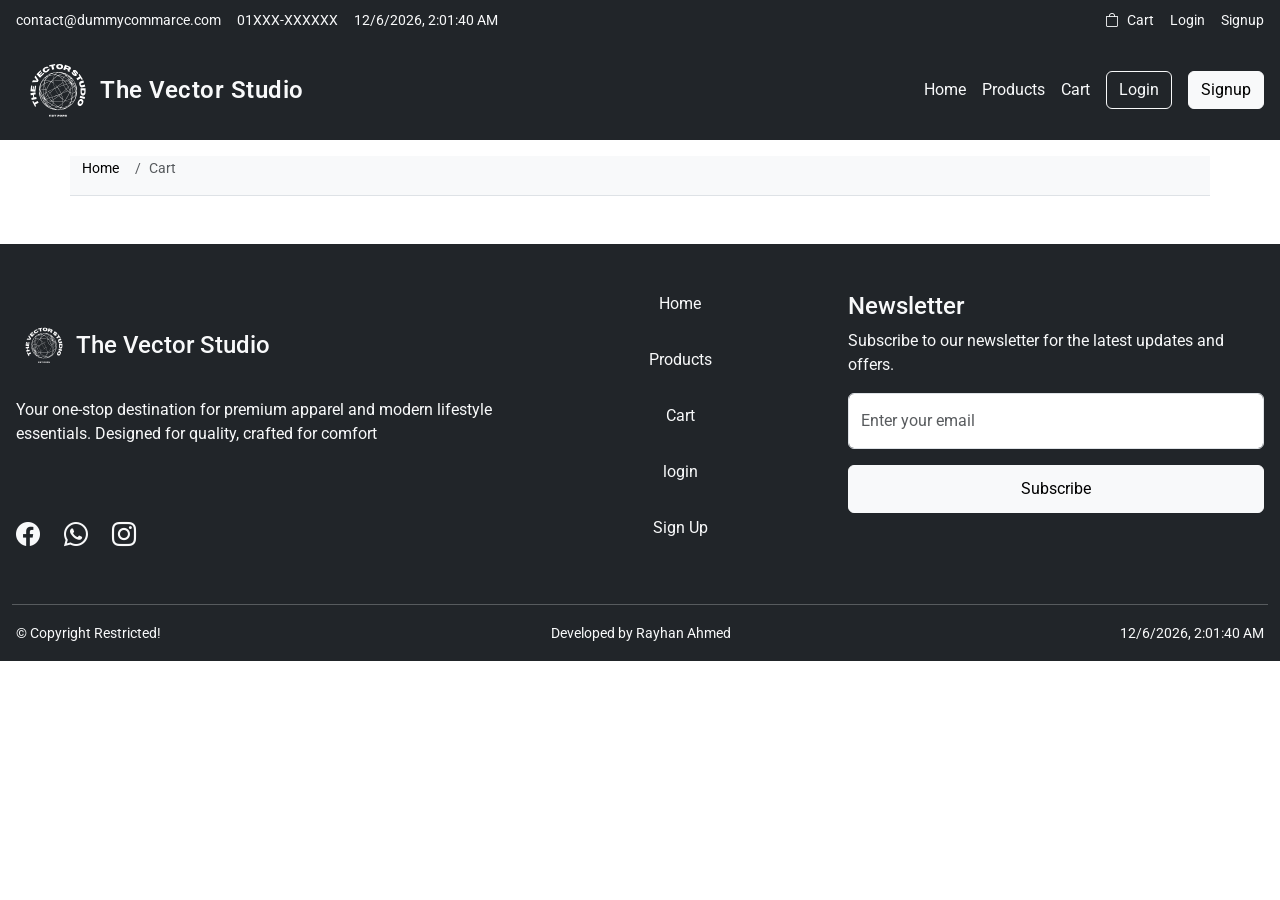
==== cart.html @ 9f8229d3 "Product page updated" ====
<!DOCTYPE html>
<html lang="en">
<head>
    <meta charset="UTF-8">
    <meta name="viewport" content="width=device-width, initial-scale=1.0">
    <title>ABC Product</title>

    <!-- Bootstrap @5.0.2 CDN link-->
    <link href="https://cdn.jsdelivr.net/npm/bootstrap@5.0.2/dist/css/bootstrap.min.css" rel="stylesheet" integrity="sha384-EVSTQN3/azprG1Anm3QDgpJLIm9Nao0Yz1ztcQTwFspd3yD65VohhpuuCOmLASjC" crossorigin="anonymous">
    
    <!-- Bootstrap Icons -->
    <link rel="stylesheet" href="https://cdn.jsdelivr.net/npm/bootstrap-icons@1.13.1/font/bootstrap-icons.min.css">

     <!-- Local CSS -->
     <link rel="stylesheet" href="css/style.css">
</head>
<body>
    <!-- Header -->
    <div class="top-header containe-fluid d-flex justify-content-between align-items-center px-3 py-2 text-light bg-dark fs-14">

        <!-- Contact Info and Date/Time -->
        <div class="d-flex gap-3 align-items-center">
            <a href="mailto:contact@dummycommarce.com">contact@dummycommarce.com</a>
            <a href="tel:+8801XXX-XXXXXX">01XXX-XXXXXX</a></span>
            <span class="datetime" id="datetime">Date and Time</span>
        </div>

        <!-- User Account Links -->
        <div class="justify-content-end align-items-center d-flex gap-3">
            <a href="cart.html" class="d-flex flex-row gap-2 align-items-center">
                <i class="bi bi-bag"></i> Cart
            </a>
            <a href="login.html">
                Login
            </a>
            <a href="signup.html">
                Signup
            </a>
        </div>
    </div>

    <!-- Navbar -->
    <nav class="navbar container-fluid d-flex justify-content-between align-items-center bg-dark pt-2 px-3 text-light">

        <!-- Brand Logo -->
        <a href="index.html" class="d-inline-flex align-items-center">
            <img src="assets/Logo/logo-bw.svg" alt="Logo" class="size-logo">
            <span class="fs-logo">The Vector Studio</span>
        </a>
            
        <!-- Navigation Links -->
            <div>
                <ul class="d-flex list-unstyled mb-0 gap-3 justify-content-end align-items-center">
                    <li><a href="index.html">Home</a></li>
                    <li><a href="products.html">Products</a></li>
                    <li><a href="cart.html">Cart</a></li>
                    <li><a href="login.html" class="btn btn-outline-light">Login</a></li>
                    <li><a href="signup.html" class="btn btn-light">Signup</a></li>
                </ul>
            </div>
    </nav>

    <!-- Breadcrumb -->
    <nav aria-label="breadcrumb" class="container mt-3 bg-light border-bottom mb-4 h-40px">
        <ol class="breadcrumb fs-14 list-unstyled d-flex gap-2 mb-0">
            <li class="breadcrumb-item"><a href="index.html">Home</a></li>
            <li class="breadcrumb-item active" aria-current="page">Cart</li>
        </ol>
    </nav>

    <!-- Big Footer -->
    <footer class="container-fluid pt-5 mt-5 bg-dark text-light">
        <div class="d-flex flex-row align-items-top justify-content-between px-1 pb-3">
            <div class="row col-5">
                <div class="d-flex gap-1 align-items-center">
                    <img src="assets/Logo/logo-bw.svg" alt="The Vector Studio Logo" class="footer-logo">
                    <h4 class="mb-0">The Vector Studio</h4>
                </div>
                <p class="mb-0">Your one-stop destination for premium apparel and modern lifestyle essentials. Designed for quality, crafted for comfort</p>

                <div class="d-flex gap-4 align-items-center">
                    <a href="facebook.com" class="text-light fs-4"><i class="bi bi-facebook"></i></a>
                    <a href="whatsapp.com" class="text-light fs-4"><i class="bi bi-whatsapp"></i></a>
                    <a href="instagram.com" class="text-light fs-4"><i class="bi bi-instagram"></i></a>
                </div>
            </div>
            <div class="col-3 align-items-center">
                <ul class="list-unstyled d-flex flex-column gap-3 text-center">
                    <li class="h-40px"><a href="index.html">Home</a></li>
                    <li class="h-40px"><a href="products.html">Products</a></li>
                    <li class="h-40px"><a href="cart.html">Cart</a></li>
                    <li class="h-40px"><a href="login.html">login</a></li>
                    <li class="h-40px"><a href="signup.html">Sign Up</a></li>
                </ul>
            </div>
            <div class="col-4">
                <h4>Newsletter</h4>
                <p>Subscribe to our newsletter for the latest updates and offers.</p>
                <div class="d-flex flex-column gap-3 align-items-center">
                    <input type="email" placeholder="Enter your email" class="form-control w-100 h-56px">
                    <button class="btn btn-light w-100 h-48px">Subscribe</button>
                </div>
            </div>
        </div>
        <hr>

        <!-- Footer -->
        <div class="d-flex flex-row align-items-center justify-content-between fs-14 px-1">
            <p>&copy; Copyright Restricted!</p>
            <p>Developed by <a href="https://github.com/rayhan09niloy" class="text-light">Rayhan Ahmed</a></p>
            <p id="datetime2">Date and Time</p>
        </div>
     </footer>
     
    <!-- JavaScript Files -->
    <script src="js/script.js"></script>
    
    <!--Bootstrap JS -->
    <script src="https://cdn.jsdelivr.net/npm/bootstrap@5.0.2/dist/js/bootstrap.bundle.min.js" integrity="sha384-MrcW6ZMFYlzcLA8Nl+NtUVF0sA7MsXsP1UyJoMp4YLEuNSfAP+JcXn/tWtIaxVXM" crossorigin="anonymous"></script>
</body>
</html>
---- css/style.css ----
@import url('https://fonts.googleapis.com/css2?family=Roboto:ital,wght@0,100..900;1,100..900&display=swap');

*, *::before, *::after {
    box-sizing: border-box;
    scrollbar-width: thin;
}

body {
   margin: 0;
   padding: 0;
   text-decoration: none;
   font-family: 'Roboto', sans-serif;
   font-size: 1rem;
   line-height: 150%;
   text-align: left;
   color: #000;
   text-decoration: none;
}
a {
   text-decoration: none;
   color: inherit;
}
.a-style {
   text-decoration: none;
   color: #051498;
}
a:hover {
   text-decoration: none;
   color: #99a2f2;
}
.h-56px {
    height: 56px;
}
.h-84px {
    height: 84px;
}
.h-40px {
    height: 40px;
}
.h-48px {
    height: 48px !important;
}
.size-logo {
    width: auto;
    height: 84px;
    aspect-ratio: 1/1;
    object-fit: contain;
}
.footer-logo {
    width: auto;
    height: 56px;
    aspect-ratio: 1/1;
    object-fit: contain;
}
.fs-14 {
    font-size: 14px;
}
.fs-20 {
    font-size: 20px;
}
.fs-logo {
    font-size: 24px;
    margin-bottom: 0;
    letter-spacing: 0.5px;
    font-weight: 600;
}
.radius {
    border-radius: 12px !important;
}
.ratio {
    aspect-ratio: 1/1;
    object-fit: cover;
}
.mxw-440px {
    max-width: 440px;
}
.mxw-480px {
    max-width: 480px;
}
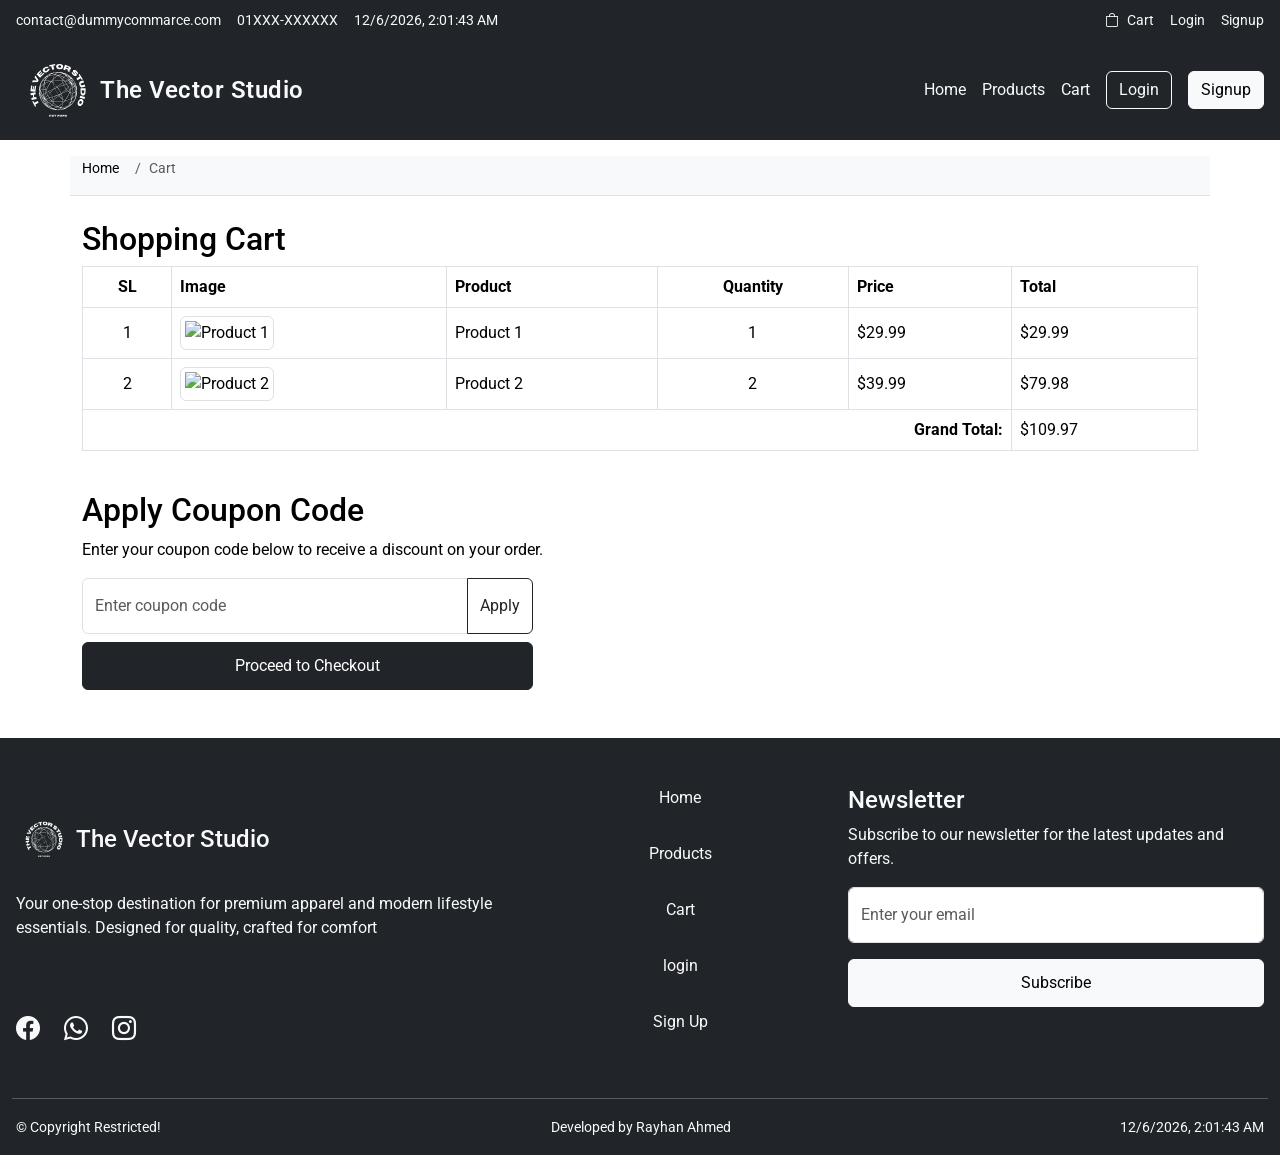
==== commit 09cc0014: "Cart page added and twicks were made.. Project is now finished" ====
--- a/cart.html
+++ b/cart.html
@@ -68,6 +68,72 @@
         </ol>
     </nav>
 
+    <!-- Overview of the cart section -->
+    <section class="container mt-4">
+        <h2>Shopping Cart</h2>
+        
+        <!-- Table to display cart items -->
+        <div class="table-responsive">
+            <table class="table table-bordered table-hover align-middle">
+                <thead>
+                    <tr>
+                        <th scope="col" class="text-center">SL</th>
+                        <th scope="col">Image</th>
+                        <th scope="col">Product</th>
+                        <th scope="col" class="text-center">Quantity</th>
+                        <th scope="col">Price</th>
+                        <th scope="col">Total</th>
+                    </tr>
+                </thead>
+                
+                <!-- Cart items will be added here -->
+                <tbody id="cart-items">
+                    <tr>
+                        <td class="text-center">1</td>
+                        <td><img src="S:\ssdi-nsda-lvl3-assessment-project-demo-practice\assets\Products\product-1.png" alt="Product 1" class="img-fluid img-thumbnail size-100px"></td>
+                        <td>Product 1</td>
+                        <td class="text-center">1</td>
+                        <td>$29.99</td>
+                        <td>$29.99</td>
+                    </tr>
+                    <tr>
+                        <td class="text-center">2</td>
+                        <td><img src="S:\ssdi-nsda-lvl3-assessment-project-demo-practice\assets\Products\product-2.png" alt="Product 2" class="img-fluid img-thumbnail size-100px"></td>
+                        <td>Product 2</td>
+                        <td class="text-center">2</td>
+                        <td>$39.99</td>
+                        <td>$79.98</td>
+                    </tr>
+                </tbody>
+
+                <!-- Cart summary -->
+                <tfoot>
+                    <tr>
+                        <td colspan="5" class="text-end"><strong>Grand Total:</strong></td>
+                        <td id="grand-total">$109.97</td>
+                    </tr>
+                </tfoot>
+
+            </table>
+
+        </div>
+    </section>
+
+    <!-- Coupon code section -->
+    <section class="container mt-4">
+        <h2>Apply Coupon Code</h2>
+        <p>Enter your coupon code below to receive a discount on your order.</p>
+        <div class="row">
+            <div class="col-md-5">
+                <div class="input-group h-56px">
+                    <input type="text" class="form-control" placeholder="Enter coupon code">
+                    <button class="btn btn-outline-dark">Apply</button>
+                </div>
+                <button class="btn btn-dark mt-2 w-100 h-48px" type="submit" onclick="alert('Confirmed!')">Proceed to Checkout</button>
+            </div>
+        </div>
+    </section>
+
     <!-- Big Footer -->
     <footer class="container-fluid pt-5 mt-5 bg-dark text-light">
         <div class="d-flex flex-row align-items-top justify-content-between px-1 pb-3">
--- a/css/style.css
+++ b/css/style.css
@@ -76,4 +76,12 @@
 }
 .mxw-480px {
     max-width: 480px;
+}
+.text-color-not-important {
+    color: #292929 !important;
+}
+.size-100px {
+    width: 100px;
+    height: 100px;
+    aspect-ratio: 1/1;
 }
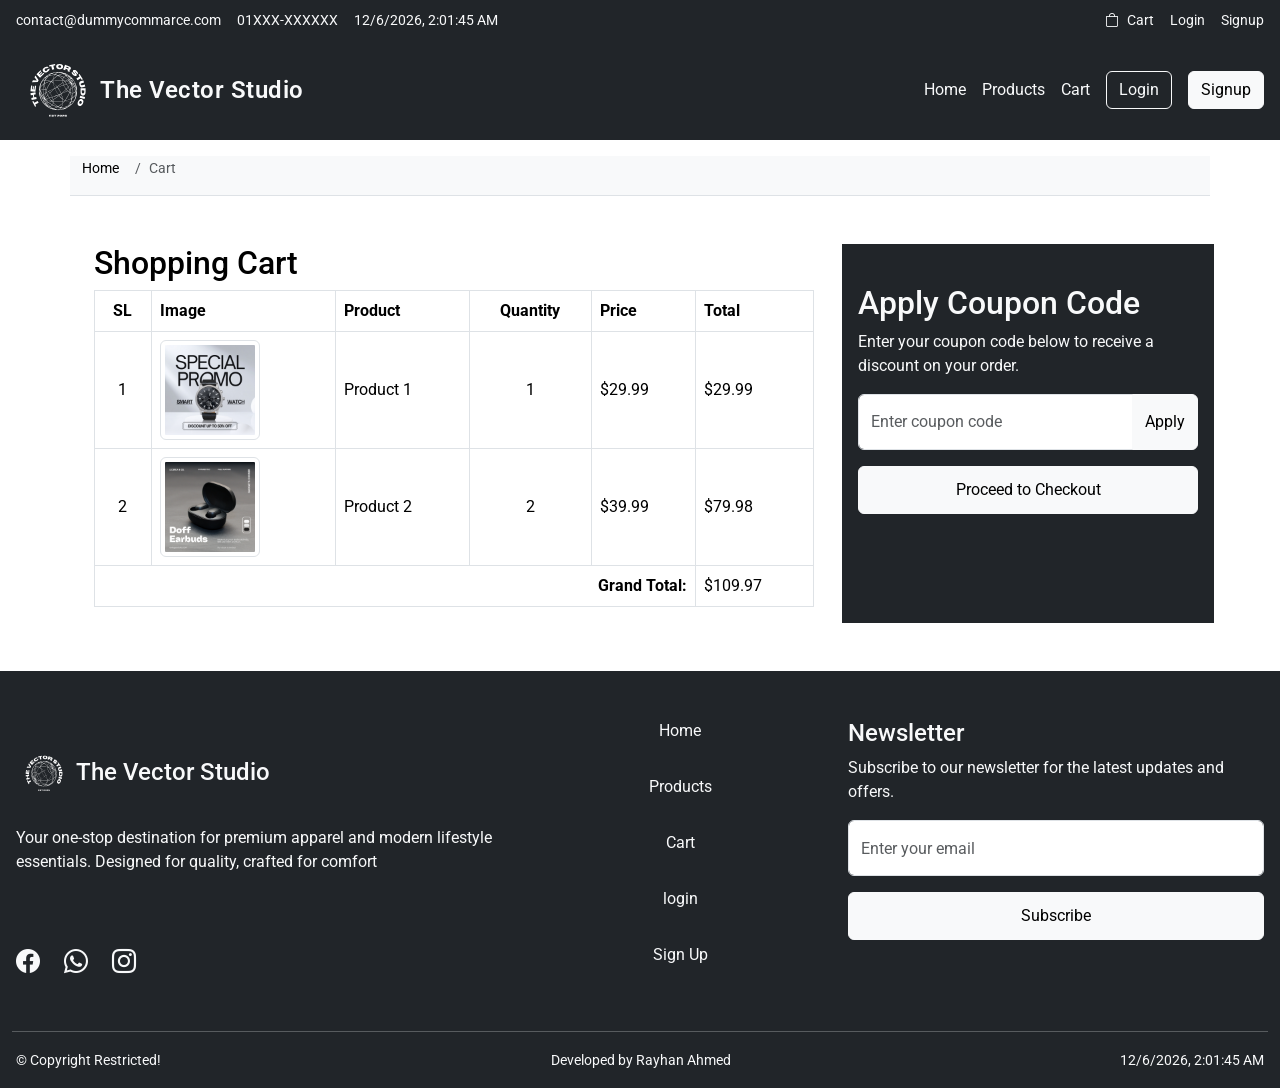
==== commit aec2d6e6: "modified" ====
--- a/cart.html
+++ b/cart.html
@@ -1,22 +1,26 @@
 <!DOCTYPE html>
 <html lang="en">
+
 <head>
     <meta charset="UTF-8">
     <meta name="viewport" content="width=device-width, initial-scale=1.0">
     <title>ABC Product</title>
 
     <!-- Bootstrap @5.0.2 CDN link-->
-    <link href="https://cdn.jsdelivr.net/npm/bootstrap@5.0.2/dist/css/bootstrap.min.css" rel="stylesheet" integrity="sha384-EVSTQN3/azprG1Anm3QDgpJLIm9Nao0Yz1ztcQTwFspd3yD65VohhpuuCOmLASjC" crossorigin="anonymous">
-    
+    <link href="https://cdn.jsdelivr.net/npm/bootstrap@5.0.2/dist/css/bootstrap.min.css" rel="stylesheet"
+        integrity="sha384-EVSTQN3/azprG1Anm3QDgpJLIm9Nao0Yz1ztcQTwFspd3yD65VohhpuuCOmLASjC" crossorigin="anonymous">
+
     <!-- Bootstrap Icons -->
     <link rel="stylesheet" href="https://cdn.jsdelivr.net/npm/bootstrap-icons@1.13.1/font/bootstrap-icons.min.css">
 
-     <!-- Local CSS -->
-     <link rel="stylesheet" href="css/style.css">
+    <!-- Local CSS -->
+    <link rel="stylesheet" href="css/style.css">
 </head>
+
 <body>
     <!-- Header -->
-    <div class="top-header containe-fluid d-flex justify-content-between align-items-center px-3 py-2 text-light bg-dark fs-14">
+    <div
+        class="top-header containe-fluid d-flex justify-content-between align-items-center px-3 py-2 text-light bg-dark fs-14">
 
         <!-- Contact Info and Date/Time -->
         <div class="d-flex gap-3 align-items-center">
@@ -47,17 +51,17 @@
             <img src="assets/Logo/logo-bw.svg" alt="Logo" class="size-logo">
             <span class="fs-logo">The Vector Studio</span>
         </a>
-            
+
         <!-- Navigation Links -->
-            <div>
-                <ul class="d-flex list-unstyled mb-0 gap-3 justify-content-end align-items-center">
-                    <li><a href="index.html">Home</a></li>
-                    <li><a href="products.html">Products</a></li>
-                    <li><a href="cart.html">Cart</a></li>
-                    <li><a href="login.html" class="btn btn-outline-light">Login</a></li>
-                    <li><a href="signup.html" class="btn btn-light">Signup</a></li>
-                </ul>
-            </div>
+        <div>
+            <ul class="d-flex list-unstyled mb-0 gap-3 justify-content-end align-items-center">
+                <li><a href="index.html">Home</a></li>
+                <li><a href="products.html">Products</a></li>
+                <li><a href="cart.html">Cart</a></li>
+                <li><a href="login.html" class="btn btn-outline-light">Login</a></li>
+                <li><a href="signup.html" class="btn btn-light">Signup</a></li>
+            </ul>
+        </div>
     </nav>
 
     <!-- Breadcrumb -->
@@ -68,71 +72,74 @@
         </ol>
     </nav>
 
-    <!-- Overview of the cart section -->
-    <section class="container mt-4">
-        <h2>Shopping Cart</h2>
-        
-        <!-- Table to display cart items -->
-        <div class="table-responsive">
-            <table class="table table-bordered table-hover align-middle">
-                <thead>
-                    <tr>
-                        <th scope="col" class="text-center">SL</th>
-                        <th scope="col">Image</th>
-                        <th scope="col">Product</th>
-                        <th scope="col" class="text-center">Quantity</th>
-                        <th scope="col">Price</th>
-                        <th scope="col">Total</th>
-                    </tr>
-                </thead>
-                
-                <!-- Cart items will be added here -->
-                <tbody id="cart-items">
-                    <tr>
-                        <td class="text-center">1</td>
-                        <td><img src="S:\ssdi-nsda-lvl3-assessment-project-demo-practice\assets\Products\product-1.png" alt="Product 1" class="img-fluid img-thumbnail size-100px"></td>
-                        <td>Product 1</td>
-                        <td class="text-center">1</td>
-                        <td>$29.99</td>
-                        <td>$29.99</td>
-                    </tr>
-                    <tr>
-                        <td class="text-center">2</td>
-                        <td><img src="S:\ssdi-nsda-lvl3-assessment-project-demo-practice\assets\Products\product-2.png" alt="Product 2" class="img-fluid img-thumbnail size-100px"></td>
-                        <td>Product 2</td>
-                        <td class="text-center">2</td>
-                        <td>$39.99</td>
-                        <td>$79.98</td>
-                    </tr>
-                </tbody>
+    <div class="container d-flex flex-row gap-3">
+        <!-- Overview of the cart section -->
+        <section class="container mt-4 col-8">
+            <h2>Shopping Cart</h2>
 
-                <!-- Cart summary -->
-                <tfoot>
-                    <tr>
-                        <td colspan="5" class="text-end"><strong>Grand Total:</strong></td>
-                        <td id="grand-total">$109.97</td>
-                    </tr>
-                </tfoot>
+            <!-- Table to display cart items -->
+            <div class="table-responsive">
+                <table class="table table-bordered table-hover align-middle">
+                    <thead>
+                        <tr>
+                            <th scope="col" class="text-center">SL</th>
+                            <th scope="col">Image</th>
+                            <th scope="col">Product</th>
+                            <th scope="col" class="text-center">Quantity</th>
+                            <th scope="col">Price</th>
+                            <th scope="col">Total</th>
+                        </tr>
+                    </thead>
 
-            </table>
+                    <!-- Cart items will be added here -->
+                    <tbody id="cart-items">
+                        <tr>
+                            <td class="text-center">1</td>
+                            <td><img src="assets\Products\product-1.png" alt="Product 1"
+                                    class="img-fluid img-thumbnail size-100px"></td>
+                            <td>Product 1</td>
+                            <td class="text-center">1</td>
+                            <td>$29.99</td>
+                            <td>$29.99</td>
+                        </tr>
+                        <tr>
+                            <td class="text-center">2</td>
+                            <td><img src="assets\Products\product-2.png" alt="Product 2"
+                                    class="img-fluid img-thumbnail size-100px"></td>
+                            <td>Product 2</td>
+                            <td class="text-center">2</td>
+                            <td>$39.99</td>
+                            <td>$79.98</td>
+                        </tr>
+                    </tbody>
 
-        </div>
-    </section>
+                    <!-- Cart summary -->
+                    <tfoot>
+                        <tr>
+                            <td colspan="5" class="text-end"><strong>Grand Total:</strong></td>
+                            <td id="grand-total">$109.97</td>
+                        </tr>
+                    </tfoot>
 
-    <!-- Coupon code section -->
-    <section class="container mt-4">
-        <h2>Apply Coupon Code</h2>
-        <p>Enter your coupon code below to receive a discount on your order.</p>
-        <div class="row">
-            <div class="col-md-5">
+                </table>
+
+            </div>
+        </section>
+
+        <!-- Coupon code section -->
+        <section class="container mt-4 px-3 py-4 col-4 bg-dark text-light border-rounded">
+            <h2 class="mt-3">Apply Coupon Code</h2>
+            <p>Enter your coupon code below to receive a discount on your order.</p>
+            <div class="container-fluid d-flex flex-column px-0 gap-3">
                 <div class="input-group h-56px">
                     <input type="text" class="form-control" placeholder="Enter coupon code">
-                    <button class="btn btn-outline-dark">Apply</button>
+                    <button class="btn btn-light">Apply</button>
                 </div>
-                <button class="btn btn-dark mt-2 w-100 h-48px" type="submit" onclick="alert('Confirmed!')">Proceed to Checkout</button>
+                <button class="btn btn-light w-100 h-48px" type="submit" onclick="alert('Confirmed!')">Proceed
+                    to Checkout</button>
             </div>
-        </div>
-    </section>
+        </section>
+    </div>
 
     <!-- Big Footer -->
     <footer class="container-fluid pt-5 mt-5 bg-dark text-light">
@@ -142,7 +149,8 @@
                     <img src="assets/Logo/logo-bw.svg" alt="The Vector Studio Logo" class="footer-logo">
                     <h4 class="mb-0">The Vector Studio</h4>
                 </div>
-                <p class="mb-0">Your one-stop destination for premium apparel and modern lifestyle essentials. Designed for quality, crafted for comfort</p>
+                <p class="mb-0">Your one-stop destination for premium apparel and modern lifestyle essentials. Designed
+                    for quality, crafted for comfort</p>
 
                 <div class="d-flex gap-4 align-items-center">
                     <a href="facebook.com" class="text-light fs-4"><i class="bi bi-facebook"></i></a>
@@ -176,12 +184,15 @@
             <p>Developed by <a href="https://github.com/rayhan09niloy" class="text-light">Rayhan Ahmed</a></p>
             <p id="datetime2">Date and Time</p>
         </div>
-     </footer>
-     
+    </footer>
+
     <!-- JavaScript Files -->
     <script src="js/script.js"></script>
-    
+
     <!--Bootstrap JS -->
-    <script src="https://cdn.jsdelivr.net/npm/bootstrap@5.0.2/dist/js/bootstrap.bundle.min.js" integrity="sha384-MrcW6ZMFYlzcLA8Nl+NtUVF0sA7MsXsP1UyJoMp4YLEuNSfAP+JcXn/tWtIaxVXM" crossorigin="anonymous"></script>
+    <script src="https://cdn.jsdelivr.net/npm/bootstrap@5.0.2/dist/js/bootstrap.bundle.min.js"
+        integrity="sha384-MrcW6ZMFYlzcLA8Nl+NtUVF0sA7MsXsP1UyJoMp4YLEuNSfAP+JcXn/tWtIaxVXM"
+        crossorigin="anonymous"></script>
 </body>
+
 </html>
